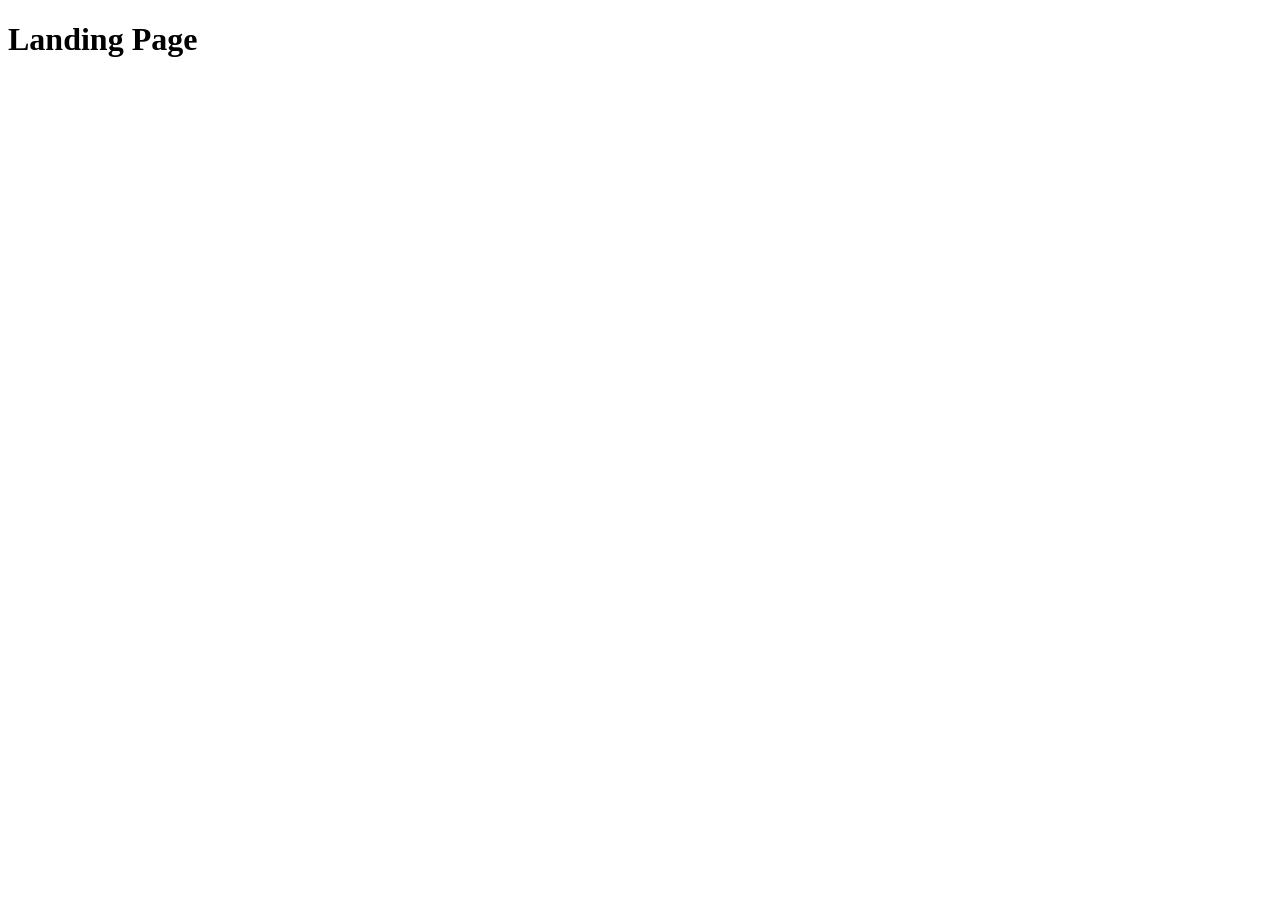
==== src/index.html @ 603ffc69 "Initial commit" ====
<!DOCTYPE html>
<html lang="en">
  <head>
    <meta charset="UTF-8">
    <meta name="viewport" content="width=device-width, initial-scale=1.0">
    <title>Miami</title>
    <link rel="stylesheet" href="./styles/main.scss">
    <script src="scripts/main.js" defer></script>
  </head>
  <body>
    <h1>Landing Page</h1>
  </body>
</html>
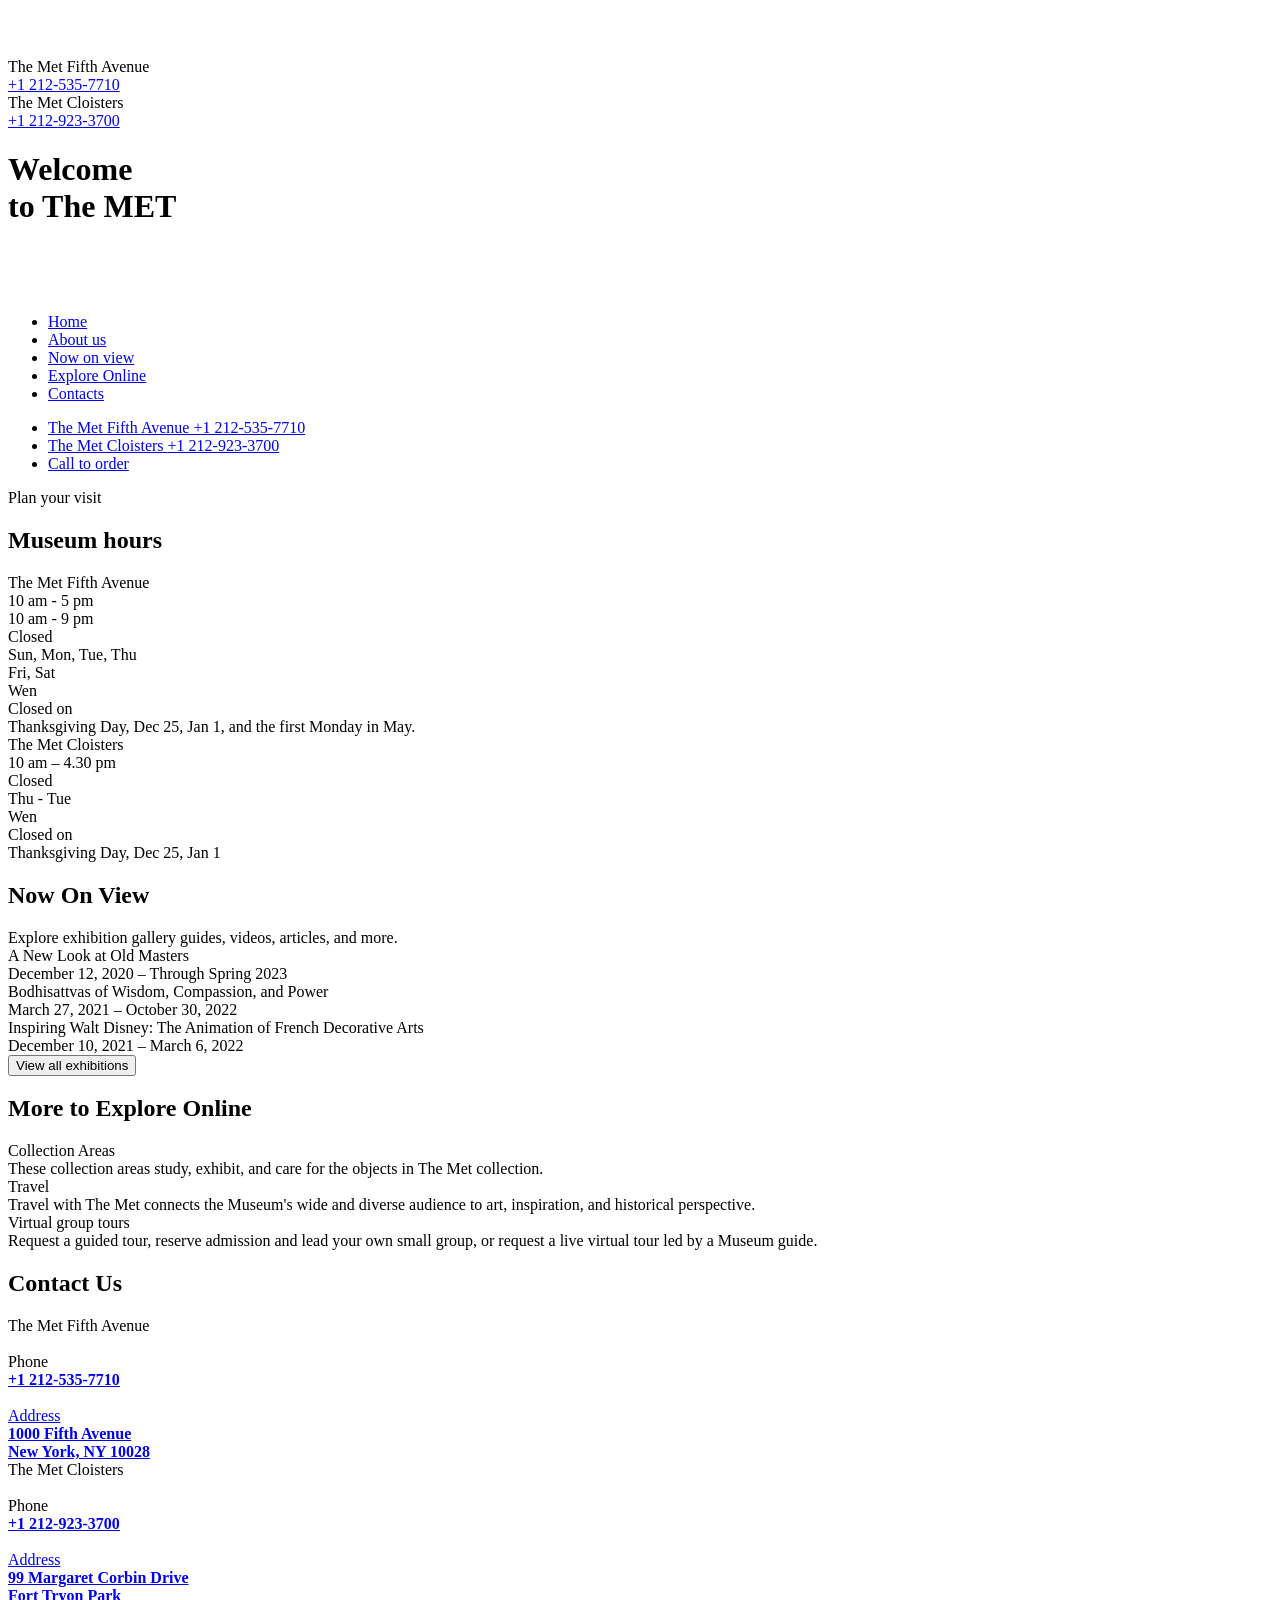
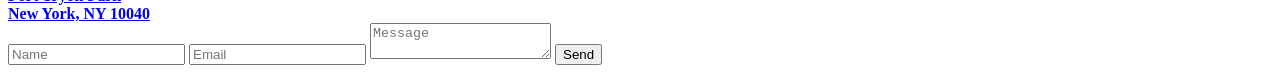
==== commit 8abf3bf3: "solution" ====
--- a/src/index.html
+++ b/src/index.html
@@ -1,13 +1,422 @@
-<!DOCTYPE html>
-<html lang="en">
+<!--#region head-->
+<!doctype html>
+<html
+  lang="en"
+  class="page"
+>
   <head>
-    <meta charset="UTF-8">
-    <meta name="viewport" content="width=device-width, initial-scale=1.0">
-    <title>Miami</title>
-    <link rel="stylesheet" href="./styles/main.scss">
-    <script src="scripts/main.js" defer></script>
+    <link
+      rel="icon"
+      href="./images/favicon .ico"
+    />
+    <meta charset="UTF-8" />
+    <link
+      href="https://fonts.googleapis.com/css2?family=Cinzel:wght@400;700;900&display=swap"
+      rel="stylesheet"
+    />
+    <meta
+      name="viewport"
+      content="width=device-width, initial-scale=1.0"
+    />
+    <title>THE MET</title>
+    <link
+      rel="stylesheet"
+      href="./styles/main.scss"
+    />
+    <script
+      src="scripts/main.js"
+      defer
+    ></script>
   </head>
-  <body>
-    <h1>Landing Page</h1>
+  <!--#endregion head-->
+  <body class="page__body">
+    <header class="header">
+      <div class="header__top">
+        <a
+          href="#"
+          class="header__logo"
+        >
+          <img
+            src="images/THE MET.png"
+            alt="The MET Logo"
+          />
+        </a>
+
+        <div class="header__icons">
+          <div class="icon icon__phone">
+            <div class="icon__phone--tooltip">
+              <div>The Met Fifth Avenue</div>
+              <div><a href="tel:+12125357710">+1 212-535-7710</a></div>
+              <div>The Met Cloisters</div>
+              <div><a href="tel:+12129233700">+1 212-923-3700</a></div>
+            </div>
+          </div>
+
+          <a
+            href="#menu"
+            class="icon icon__menu"
+          ></a>
+        </div>
+      </div>
+      <h1 class="header__title">
+        Welcome
+        <br />
+        to The MET
+      </h1>
+    </header>
+    <aside
+      class="page__menu"
+      id="menu"
+    >
+      <div class="menu">
+        <div class="menu__top">
+          <a href="#">
+            <img
+              src="images/THE MET.png"
+              alt="The MET Logo"
+            />
+          </a>
+          <div class="header__icons">
+            <a
+              href="#"
+              class="icon icon__close"
+            ></a>
+          </div>
+        </div>
+        <nav class="nav">
+          <ul class="nav__list nav__list--menu">
+            <li class="nav__item">
+              <a
+                href="#"
+                class="nav__link"
+              >
+                Home
+              </a>
+            </li>
+            <li class="nav__item">
+              <a
+                href="#about-us"
+                class="nav__link"
+              >
+                About us
+              </a>
+            </li>
+            <li class="nav__item">
+              <a
+                href="#now-on-view"
+                class="nav__link"
+              >
+                Now on view
+              </a>
+            </li>
+            <li class="nav__item">
+              <a
+                href="#explore-online"
+                class="nav__link"
+              >
+                Explore Online
+              </a>
+            </li>
+            <li class="nav__item">
+              <a
+                href="#contacts"
+                class="nav__link"
+              >
+                Contacts
+              </a>
+            </li>
+          </ul>
+          <ul class="nav__contacts-list">
+            <li class="nav__item">
+              <a
+                href="#menu__fifth-avenue-address"
+                class="nav__link"
+              >
+                The Met Fifth Avenue
+              </a>
+
+              <a
+                href="tel:+12125357710"
+                class="nav__link"
+              >
+                +1 212-535-7710
+              </a>
+            </li>
+            <li class="nav__item">
+              <a
+                href="#menu__cloisters-address"
+                class="nav__link"
+              >
+                The Met Cloisters
+              </a>
+              <a
+                href="tel:+12129233700"
+                class="nav__link"
+              >
+                +1 212-923-3700
+              </a>
+            </li>
+            <li class="nav__item">
+              <a
+                href="tel:+12129233700"
+                class="nav__link nav__link--call-to-order"
+              >
+                Call to order
+              </a>
+            </li>
+          </ul>
+        </nav>
+      </div>
+    </aside>
+    <main class="main">
+      <section
+        class="section about-us"
+        id="about-us"
+      >
+        <div class="section-title--left-aligned">
+          <div class="section-title-before">Plan your visit</div>
+          <h2 class="section-title section-title--museum-hours">
+            Museum hours
+          </h2>
+        </div>
+        <div class="about-us__address">
+          <div class="about-us__address-street section--sub-title-font">
+            The Met Fifth Avenue
+          </div>
+          <div class="about-us__week-timetable">
+            <div class="about-us section--regular-font-bold">
+              <div>10 am - 5 pm</div>
+              <div>10 am - 9 pm</div>
+              <div>Closed</div>
+            </div>
+            <div class="about-us__weekdays">
+              <div>Sun, Mon, Tue, Thu</div>
+              <div>Fri, Sat</div>
+              <div>Wen</div>
+            </div>
+          </div>
+          <div class="about-us__closed">
+            <div class="about-us__closed-text section--regular-font-bold">
+              Closed on
+            </div>
+            <div class="about-us__closed-date">
+              Thanksgiving Day, Dec 25, Jan 1, and the first Monday in May.
+            </div>
+          </div>
+          <div
+            class="about-us__address-street section--sub-title-font about-us__address-street--second"
+          >
+            The Met Cloisters
+          </div>
+          <div class="about-us__week-timetable">
+            <div class="about-us section--regular-font-bold">
+              <div>10 am – 4.30 pm</div>
+              <div>Closed</div>
+            </div>
+            <div class="about-us__weekdays">
+              <div>Thu - Tue</div>
+              <div>Wen</div>
+            </div>
+          </div>
+          <div class="about-us__closed">
+            <div class="about-us__closed-text section--regular-font-bold">
+              Closed on
+            </div>
+            <div class="about-us__closed-date">
+              Thanksgiving Day, Dec 25, Jan 1
+            </div>
+          </div>
+        </div>
+      </section>
+
+      <section
+        class="section now-on-view"
+        id="now-on-view"
+      >
+        <h2 class="section-title">Now On View</h2>
+        <div class="section-description section--regular-font">
+          Explore exhibition gallery guides, videos, articles, and more.
+        </div>
+        <div class="exhibition-description">
+          <div class="exhibition-pics">
+            <div class="exhibition-pics__new-look-main"></div>
+            <div class="exhibition-pics__new-look-man"></div>
+          </div>
+          <div class="exhibition-title section--regular-font-bold">
+            A New Look at Old Masters
+          </div>
+          <div class="exhibition-dates">
+            December 12, 2020 – Through Spring 2023
+          </div>
+        </div>
+        <div class="exhibition-description">
+          <div class="exhibition-pics exhibition-pics--budda">
+            <div class="exhibition-pics__budda-1"></div>
+            <div class="exhibition-pics__budda-2"></div>
+            <div class="exhibition-pics__budda-3"></div>
+          </div>
+          <div class="exhibition-title section--regular-font-bold">
+            Bodhisattvas of Wisdom, Compassion, and Power
+          </div>
+          <div class="exhibition-dates">March 27, 2021 – October 30, 2022</div>
+        </div>
+        <div class="exhibition-description">
+          <div class="exhibition-pics">
+            <div class="exhibition-pics__walt-disney-1"></div>
+            <div class="exhibition-pics__walt-disney-2"></div>
+          </div>
+          <div class="exhibition-title section--regular-font-bold">
+            Inspiring Walt Disney: The Animation of French Decorative Arts
+          </div>
+          <div class="exhibition-dates">December 10, 2021 – March 6, 2022</div>
+        </div>
+        <button class="section__button section--regular-font-bold">
+          View all exhibitions
+        </button>
+      </section>
+
+      <section
+        class="section explore-online"
+        id="explore-online"
+      >
+        <h2 class="section-title explore-more-title">More to Explore Online</h2>
+        <div class="section-explore-more">
+          <div class="explore-more-collection">
+            <div class="explore-more__collection-pic exhibition-pics"></div>
+            <div class="explore-more__title section--sub-title-font">
+              Collection Areas
+            </div>
+            <div class="explore-more__collection-describtion">
+              These collection areas study, exhibit, and care for the objects in
+              The Met collection.
+            </div>
+          </div>
+          <div class="explore-more-travel">
+            <div class="explore-more__travel-pic exhibition-pics"></div>
+            <div class="explore-more__title section--sub-title-font">
+              Travel
+            </div>
+            <div class="explore-more__travel-describtion">
+              Travel with The Met connects the Museum's wide and diverse
+              audience to art, inspiration, and historical perspective.
+            </div>
+          </div>
+          <div class="explore-more-tour">
+            <div class="explore-more__tour-pic exhibition-pics"></div>
+            <div class="explore-more__title section--sub-title-font">
+              Virtual group tours
+            </div>
+            <div class="explore-more__tour-describtion">
+              Request a guided tour, reserve admission and lead your own small
+              group, or request a live virtual tour led by a Museum guide.
+            </div>
+          </div>
+        </div>
+      </section>
+      <section class="contacts section">
+        <h2 class="section-title">Contact Us</h2>
+
+        <div class="contacts__grid">
+          <!-- The Met Fifth Avenue -->
+          <div class="contacts__address-block-1 section--regular-font-bold">
+            <div>The Met Fifth Avenue</div>
+            <br />
+
+            <div class="section--regular-font">
+              <span>Phone</span>
+              <br />
+              <a
+                href="tel:+12125357710"
+                class="hover-color"
+              >
+                <strong>+1 212-535-7710</strong>
+              </a>
+            </div>
+            <br />
+            <div class="section--regular-font">
+              <a
+                href="https://www.google.com/maps/place/1000+5th+Ave,+New+York,+NY+10028,+USA/@40.7790653,-73.9653156,17z/data=!3m1!4b1!4m6!3m5!1s0x89c25896dcda965d:0x5bbcfab18ea2c739!8m2!3d40.7790613!4d-73.9627407!16s%2Fg%2F1yl46zflv?entry=ttu&g_ep=EgoyMDI1MDYyOS4wIKXMDSoASAFQAw%3D%3D"
+                class="hover-color"
+                target="_blank"
+              >
+                <span>Address</span>
+                <br />
+                <strong>1000 Fifth Avenue</strong>
+                <br />
+                <strong>New York, NY 10028</strong>
+              </a>
+            </div>
+          </div>
+
+          <!-- The Met Cloisters -->
+          <div class="contacts__address-block-2 section--regular-font-bold">
+            <div>The Met Cloisters</div>
+            <br />
+
+            <div class="section--regular-font">
+              <span>Phone</span>
+              <br />
+              <a
+                href="tel:+12129233700"
+                class="hover-color"
+              >
+                <strong>+1 212-923-3700</strong>
+              </a>
+            </div>
+            <br />
+
+            <div class="section--regular-font">
+              <a
+                href="https://www.google.com/maps/place/The+Met+Cloisters/@40.8648668,-73.9343023,17z/data=!3m1!4b1!4m6!3m5!1s0x89c2f40170f2a62b:0x9191e7fa95df29ad!8m2!3d40.8648628!4d-73.9317274!16zL20vMDFyczdi?entry=ttu&g_ep=EgoyMDI1MDYyOS4wIKXMDSoASAFQAw%3D%3D"
+                class="hover-color"
+                target="_blank"
+              >
+                <span>Address</span>
+                <br />
+                <strong>99 Margaret Corbin Drive</strong>
+                <br />
+                <strong>Fort Tryon Park</strong>
+                <br />
+                <strong>New York, NY 10040</strong>
+              </a>
+            </div>
+          </div>
+
+          <!-- Contact Form -->
+        </div>
+        <form
+          class="contacts__form"
+          onsubmit="this.reset(); return false;"
+        >
+          <input
+            class="section--regular-font"
+            type="text"
+            name="name"
+            placeholder="Name"
+            required
+          />
+          <input
+            class="section--regular-font"
+            type="email"
+            name="email"
+            placeholder="Email"
+            required
+          />
+          <textarea
+            class="section--regular-font"
+            name="message"
+            placeholder="Message"
+            required
+          ></textarea>
+          <button
+            type="submit"
+            class="section__button"
+          >
+            Send
+          </button>
+        </form>
+      </section>
+    </main>
+    <footer class="footer"></footer>
   </body>
 </html>
